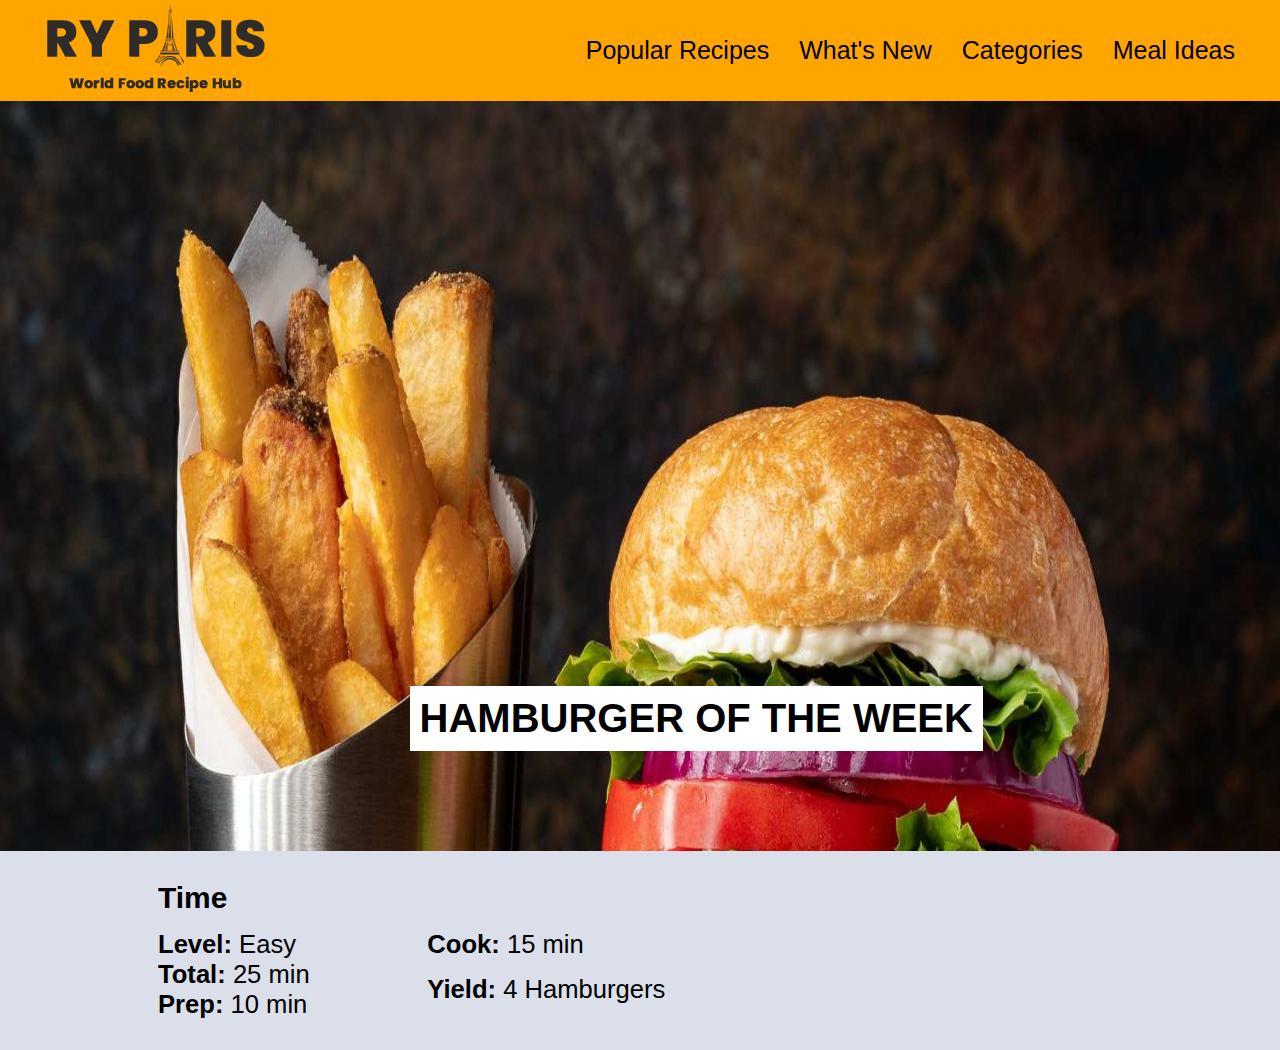
==== recipe.html @ a6e3aa7c "title of recipe page complete" ====
<!DOCTYPE html>
<html lang="en">
<head>
    <meta charset="UTF-8">
    <meta name="viewport" content="width=device-width, initial-scale=1.0">
    <title>Bengal Burger</title>
    <link rel="stylesheet" href="./css/style.css">
</head>
<body>
    <div id="header">
        <img id="ryparis-logo" src="./images/ryparis-logo.png">
        <div id="nav">
            <ul>
                <li><a href="#">Popular Recipes</a></li>
                <li><a href="#">What's New</a></li>
                <li><a href="#">Categories</a></li>
                <li><a href="#">Meal Ideas</a></li>
            </ul>
        </div>
    </div>

    <div id="titlePhoto">
        <img src="./images/bengal-burger.jpeg" alt="hamburger">
        <h1>HAMBURGER OF THE WEEK</h1>
    </div>

    <div id="quickInfoContainer">
        <div id="infoContainer">
            <h3>Time</h3>

            <ul>
                <li style="font-weight: bold;">Level:<span style="font-weight: 100;"> Easy</span></li>
                <li style="font-weight: bold;">Total:<span style="font-weight: 100;"> 25 min</span></li>                    
                <li style="font-weight: bold;">Prep:<span style="font-weight: 100;"> 10 min</span></li>                
                <li style="font-weight: bold;">Cook:<span style="font-weight: 100;"> 15 min</span></li>                
                <li style="font-weight: bold;">Yield:<span style="font-weight: 100;"> 4 Hamburgers</span></li>                
            </ul>
        </div>
        
    </div>


    
</body>
</html>
---- css/style.css ----
* {
    margin: 0;
    padding: 0;
    font-family: Verdana, Geneva, Tahoma, sans-serif;
}





/* ----- header -----*/

#ryparis-logo {
    display: inline-block;
    background-color: orange;
    margin-left: 30px;
}
#header {
    background-color: orange;
    display: flex;
    justify-content: space-between;
    align-content: center;
    flex-direction: row;
}

#nav {
    display: flex;
    align-items: center;
}

ul {
    display: flex;
    flex-direction: row;
    margin-right: 15px;
}

ul li {
    list-style: none;
    margin-right: 30px;
}

ul li a {
    text-decoration: none;
    color: black;
    font-size: 25px;
}

#whiteSpace {
    height: 3px;
    background-color: white;
}





/*----- Title Photo ----*/

#titlePhoto {
    height: 750px;
    overflow: hidden;
    position: relative;
}

#titlePhoto img {
    width: 100%;
    height: 167%;
    position: relative;
    z-index: -1;
}

#titlePhoto h1 {
    font-weight: 600;
    font-size: 2.5rem;
    background-color: white;
    padding: 10px;
    position: absolute;
    bottom: 100px;
    left: 32%;
}






/*---- Categories ----*/
#categoryContainer {
    width: 80%;
    position: absolute;
    left: 10%;
}
#categoryTitle h2 {
    margin-bottom: 20px;
}
#categoryTitle {
    text-align: left;
    font-size: 1.5rem;
    margin: 50px 0 50px 0;
}

#categoryPhotoContainer {
    display: flex;
    flex-direction: row;
    justify-content: space-between;
}

.categoryPhotos {
    overflow: hidden;
    width: 375px;
    height: 300px;
    position: relative;
}

#breakfast-ideas img{
    width: 500px;
    height: 300px;
    position: relative;
    right: 50px;
}

#vegetarian-ideas img {
    height: 310px;
    width: 310px;
    margin-left: 30px;
}

#dinnerPlate img {
    height: 310px;
    width: 413px;
}

.categoryLabels p {
    display: flex;
    justify-content: center;
    font-weight: bold;
    font-size: 1.1rem;
    margin-top: 20px;
}






/*------ Recipes ------ */

#recipesContainer {
    background-color: rgb(218,223,234);
    display: flex;
    flex-direction: column;
    align-items: center;
    padding: 90px 0 90px 0;
    position: relative;
    top: 70vh;

}

#recipePhotosContainer {
    display: flex;
    flex-direction: row;
    justify-content: space-evenly;
    height: 60%;
    width: 90%;
}

#recipesTitle {
    font-size: 1.5rem;
    width: 85%;
    margin-bottom: 35px;
}

#recipesTitle h2 {
    font-weight: bold;
    margin-bottom: 20px;
}

.recipePhotos {
    overflow: hidden;
    width: 350px;
    height: 340px;
    display: flex;
    flex-direction: column;
    align-items: center;
    background-color: white;
}

.recipePhotos p {
    font-weight: bold;
    margin-top: 10px;
    font-size: 1.2rem;
}

#fajitaPhoto img {
    width: 389px;
    height: 290px;
    margin-left: 30px;
}

#muffinPhoto img {
    width: 385px;
}

#eggplantPhoto img {
    width: 350px;
    height: 325px;
    margin-top: -35px;
}

#teriyakiPhoto img {
    width: 400px;
    height: 295px;
    margin-top: -5px;
}





/*----- Where to Eat----- */

#whereContainer {
    position: relative;
    top: 70vh;
    display: flex;
    flex-direction: column;
    align-items: center;
}

#whereTitle {
    width: 85%;
    margin: 65px 0 10px 0;
    font-size: 1.5rem;
}

#whereTitle h2, p {
    margin-bottom: 30px;
}

#wherePhotosContainer {
    display: flex;
    justify-content: space-between;
    width: 85%;
}

.wherePhotos {
    width: 350px;
    height: 340px;
    display: flex;
    flex-direction: column;
    align-items: center;
}

#burgerPhoto img {
    height: 300px;
    width: 385px;
}

#pizzaPhoto img {
    height: 300px;
    width: 450px;
}

#lobsterPhoto img {
    height: 300px;
    width: 450px;
}

.photoBorder {
    height: 340px;
    width: 350px;
    border: solid 7px rgb(218,223,234);
    overflow: hidden;
}

.wherePhotos p {
    font-weight: bold;
    margin-top: 15px;
}



/*----- Footer ---- */
footer {
    display: flex;
    justify-content: space-between;
    background-color: orange;
    padding: 40px 0 40px;
    position: relative;
    top: 75vh;
}


h5 {
    display: inline-block;
    margin-left: 100px;
    font-size: 1.2rem;
}

footer ul {
    display: flex;
    flex-direction: row;
    margin-right: 15px;
}

footer ul li {
    list-style: none;
    margin-right: 20px;
}

footer ul li a {
    text-decoration: none;
    color: black;
    font-size: 15px;
}




/*----- Recipe Page -----*/


/*----- Gray info Bar-----*/

#quickInfoContainer {
    background-color: rgb(218,223,234);
    font-size: 1.6rem;
}

#infoContainer {
    width: 50%;
    position: relative;
    left: 10%;
    padding: 30px;
}

#infoContainer ul {
    flex-direction: column;
    flex-wrap: wrap;
    display: flex;
    height: 10vh;
    margin-top: 15px;
  }
  #infoContainer ul li {
    flex: 1 0 25%;
  }
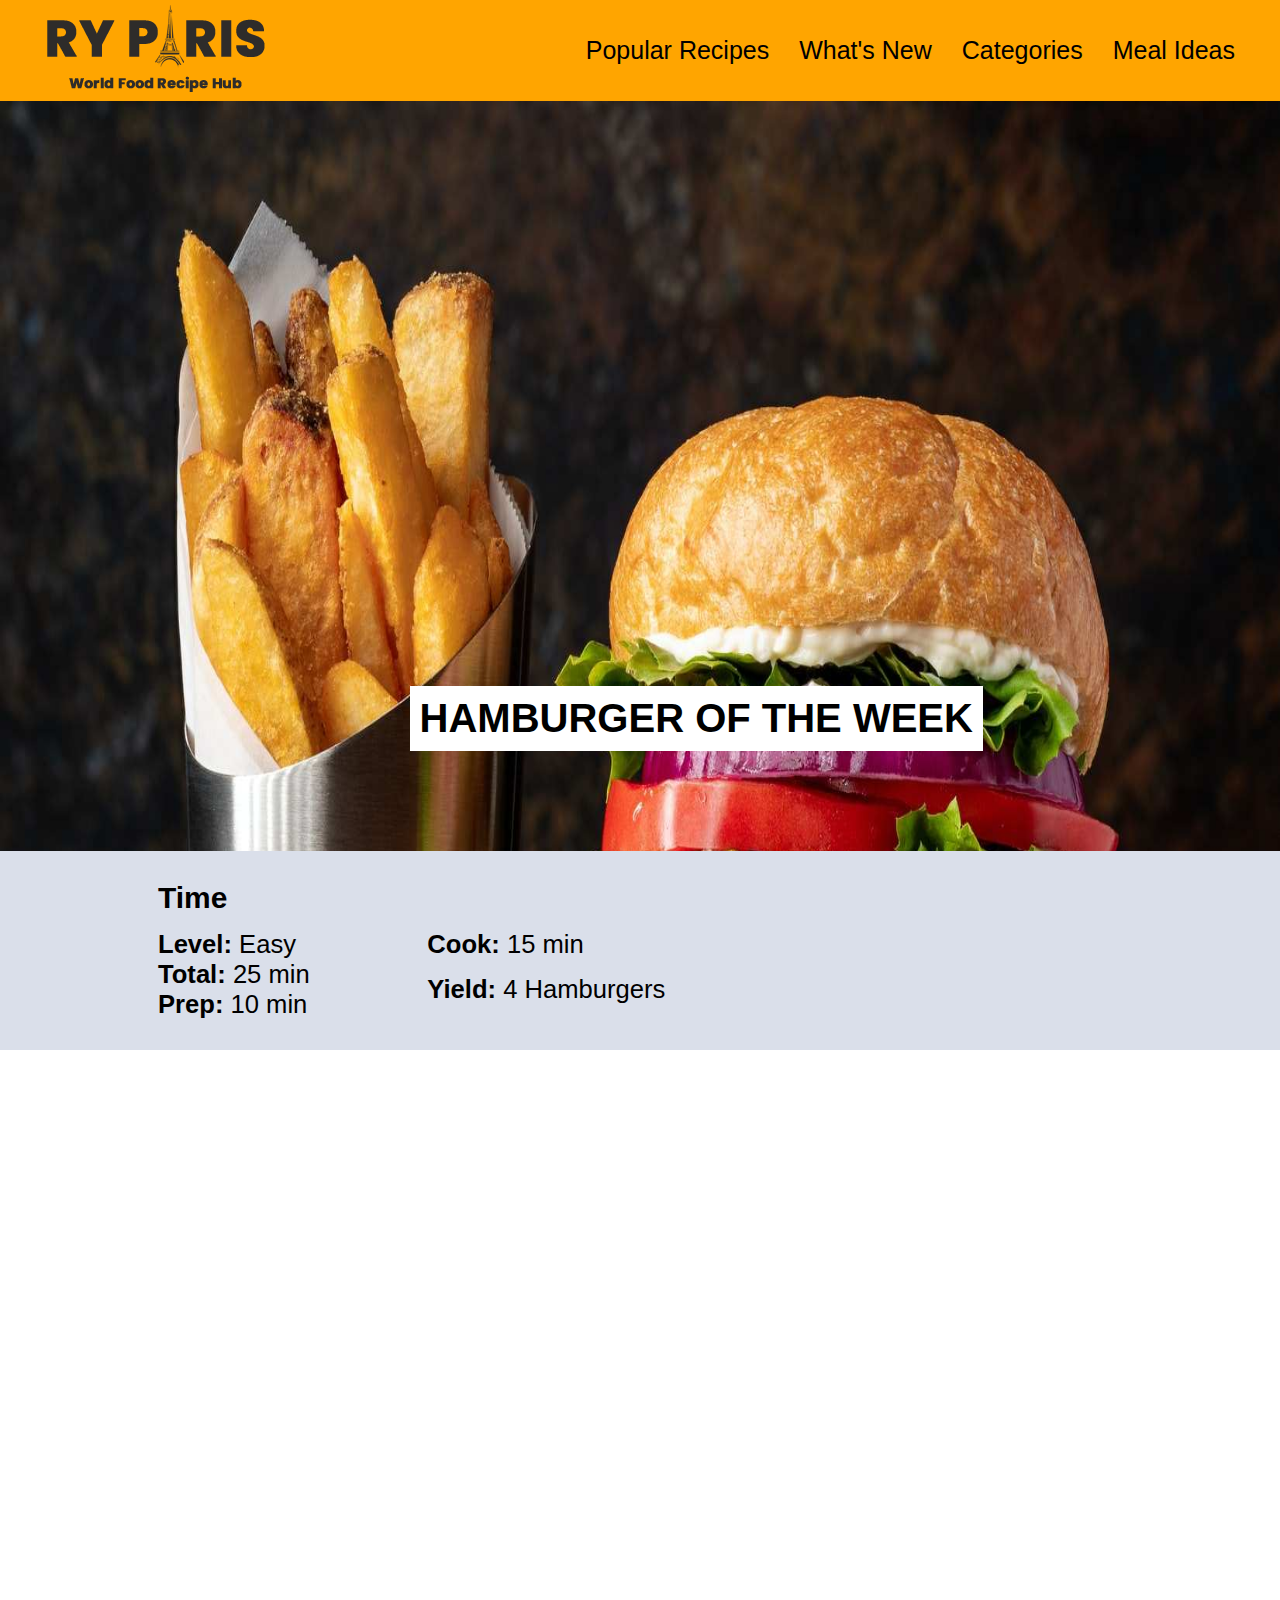
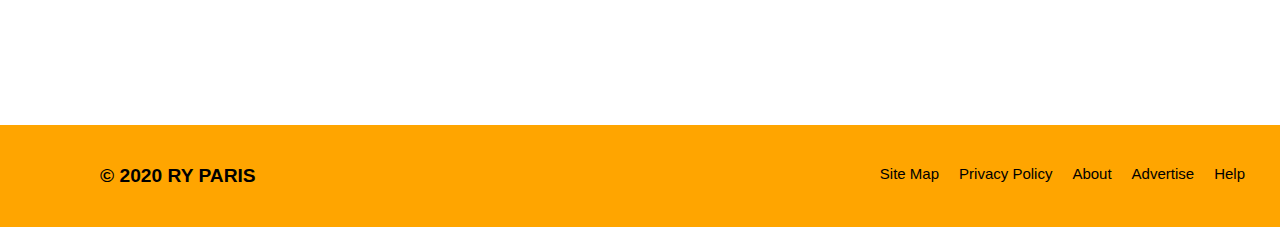
==== commit c2ac1eff: "added footer to recipe page" ====
--- a/recipe.html
+++ b/recipe.html
@@ -36,10 +36,25 @@
                 <li style="font-weight: bold;">Yield:<span style="font-weight: 100;"> 4 Hamburgers</span></li>                
             </ul>
         </div>
+
+
         
     </div>
 
 
+
+
+    <footer>
+        <h5>&copy; 2020 RY PARIS</h5>
+        <ul>
+            <li><a href="#">Site Map</a></li>               
+            <li><a href="#">Privacy Policy</a></li>           
+            <li><a href="#">About</a></li>           
+            <li><a href="#">Advertise</a></li>           
+            <li><a href="#">Help</a></li>               
+        </ul>
+    </footer>
+
     
 </body>
 </html>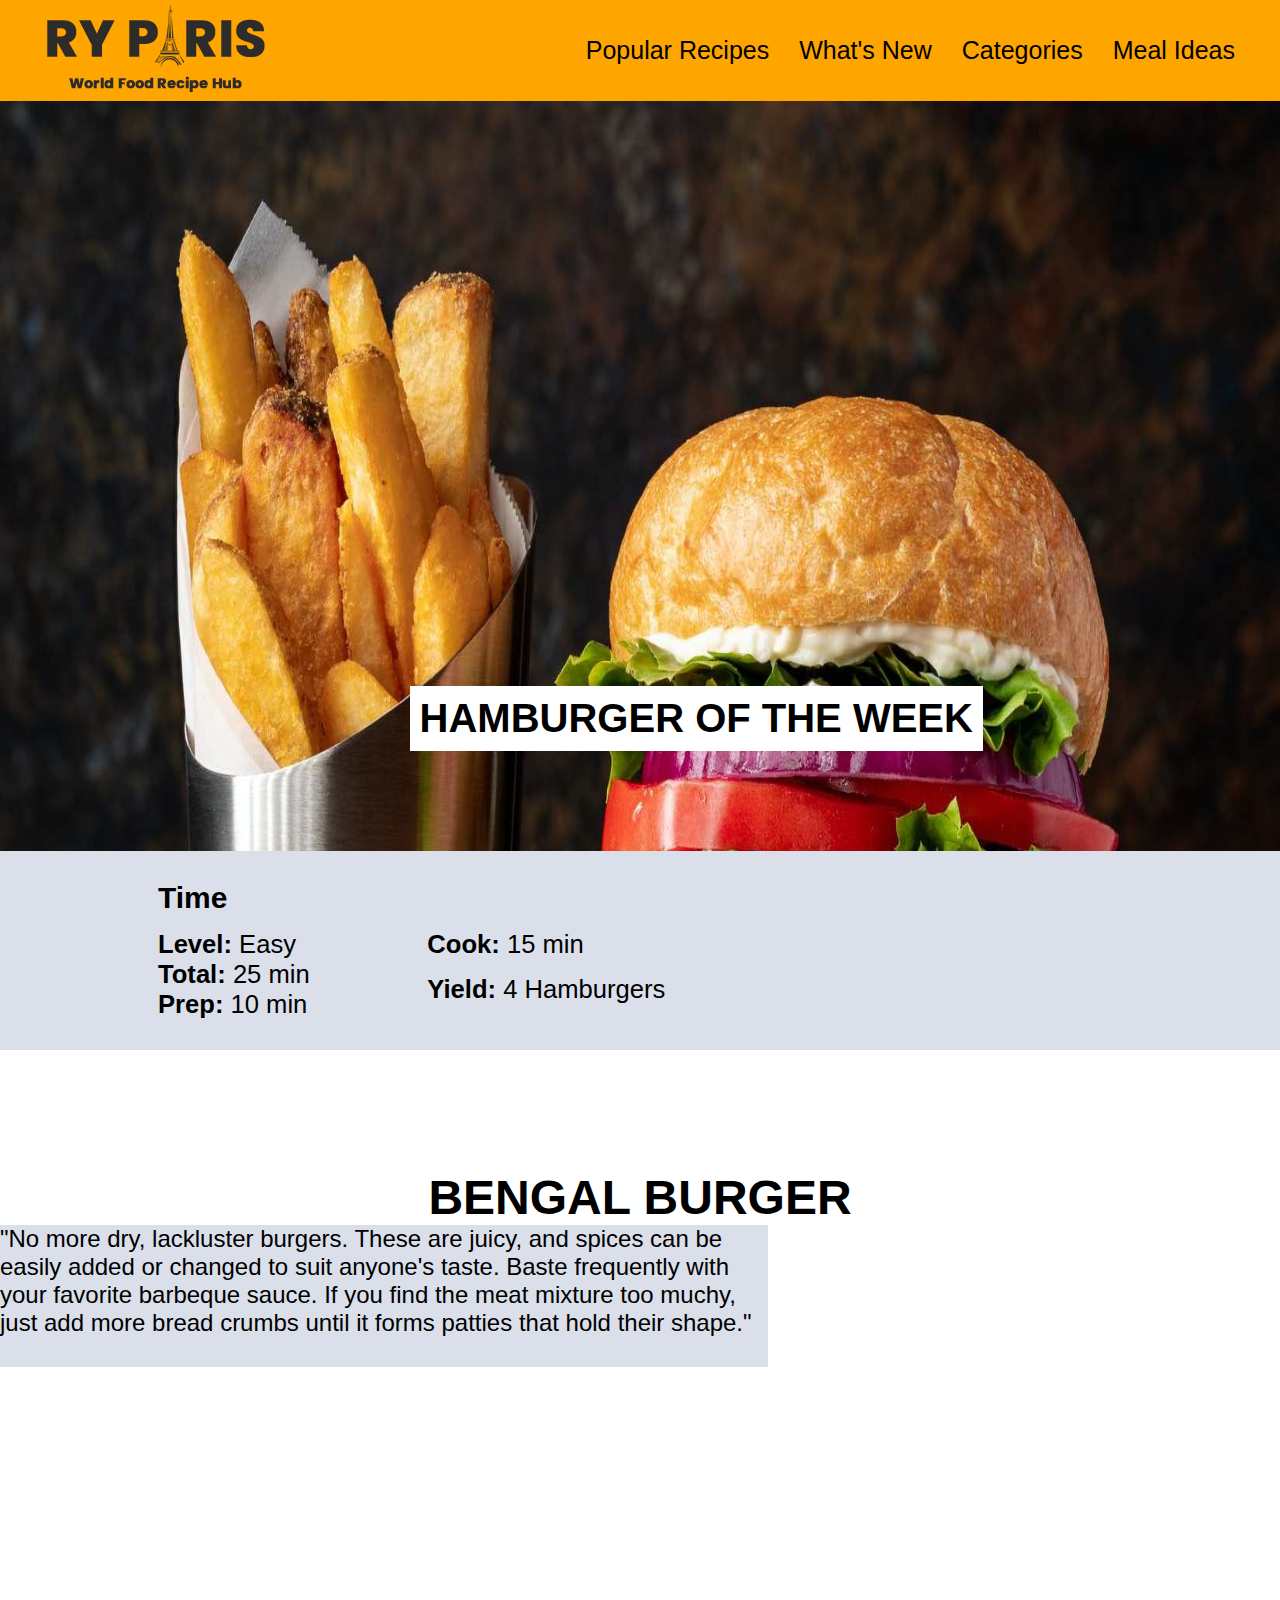
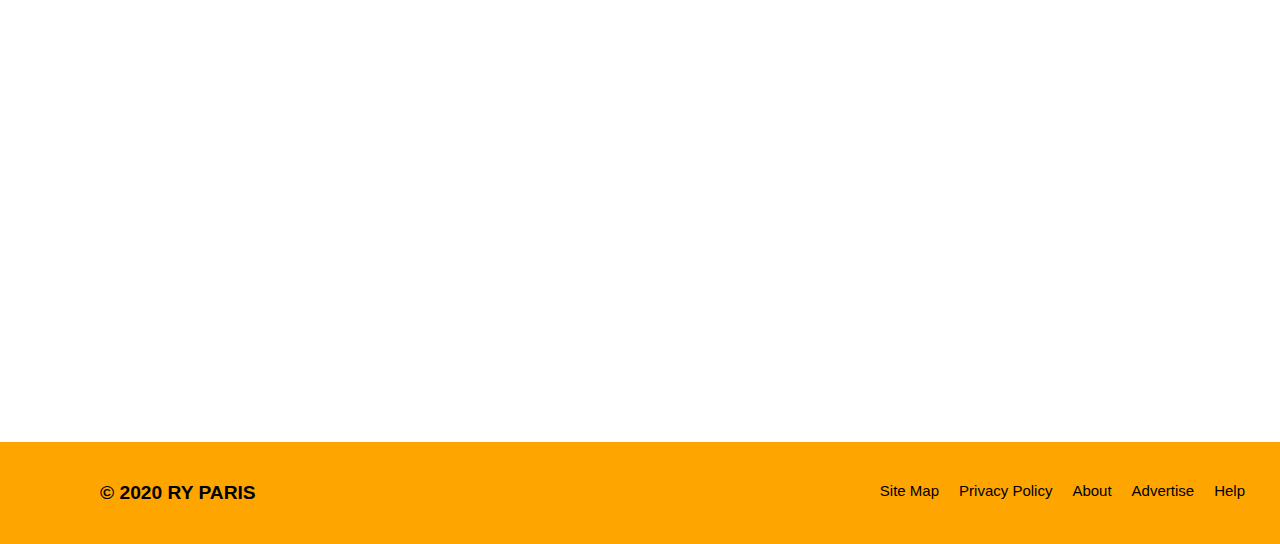
==== commit 93124440: "added review section to recipe page" ====
--- a/recipe.html
+++ b/recipe.html
@@ -9,14 +9,14 @@
 <body>
     <div id="header">
         <img id="ryparis-logo" src="./images/ryparis-logo.png">
-        <div id="nav">
+        <nav>
             <ul>
                 <li><a href="#">Popular Recipes</a></li>
                 <li><a href="#">What's New</a></li>
                 <li><a href="#">Categories</a></li>
                 <li><a href="#">Meal Ideas</a></li>
             </ul>
-        </div>
+        </nav>
     </div>
 
     <div id="titlePhoto">
@@ -36,12 +36,21 @@
                 <li style="font-weight: bold;">Yield:<span style="font-weight: 100;"> 4 Hamburgers</span></li>                
             </ul>
         </div>
-
-
-        
     </div>
 
+    <div id="foodTitle">
+        <h1>BENGAL BURGER</h1>
+    </div>
 
+    <div id="reviewDescription">
+        <p>
+            "No more dry, lackluster burgers. These are juicy, and spices 
+            can be easily added or changed to suit anyone's taste. Baste 
+            frequently with your favorite barbeque sauce. If you find the meat 
+            mixture too muchy, just add more bread crumbs until it forms 
+            patties that hold their shape."
+        </p>
+    </div>
 
 
     <footer>
--- a/css/style.css
+++ b/css/style.css
@@ -23,7 +23,7 @@
     flex-direction: row;
 }
 
-#nav {
+nav {
     display: flex;
     align-items: center;
 }
@@ -341,6 +341,22 @@
     height: 10vh;
     margin-top: 15px;
   }
-  #infoContainer ul li {
+
+#infoContainer ul li {
     flex: 1 0 25%;
-  }+}
+
+#foodTitle {
+    font-size: 1.5rem;
+    display: flex;
+    justify-content: center;
+    margin-top: 120px;
+}
+
+#reviewDescription {
+    background-color: rgb(218,223,234);
+    width: 60%;
+    font-size: 1.5rem;
+    display: flex;
+    justify-content: center;
+}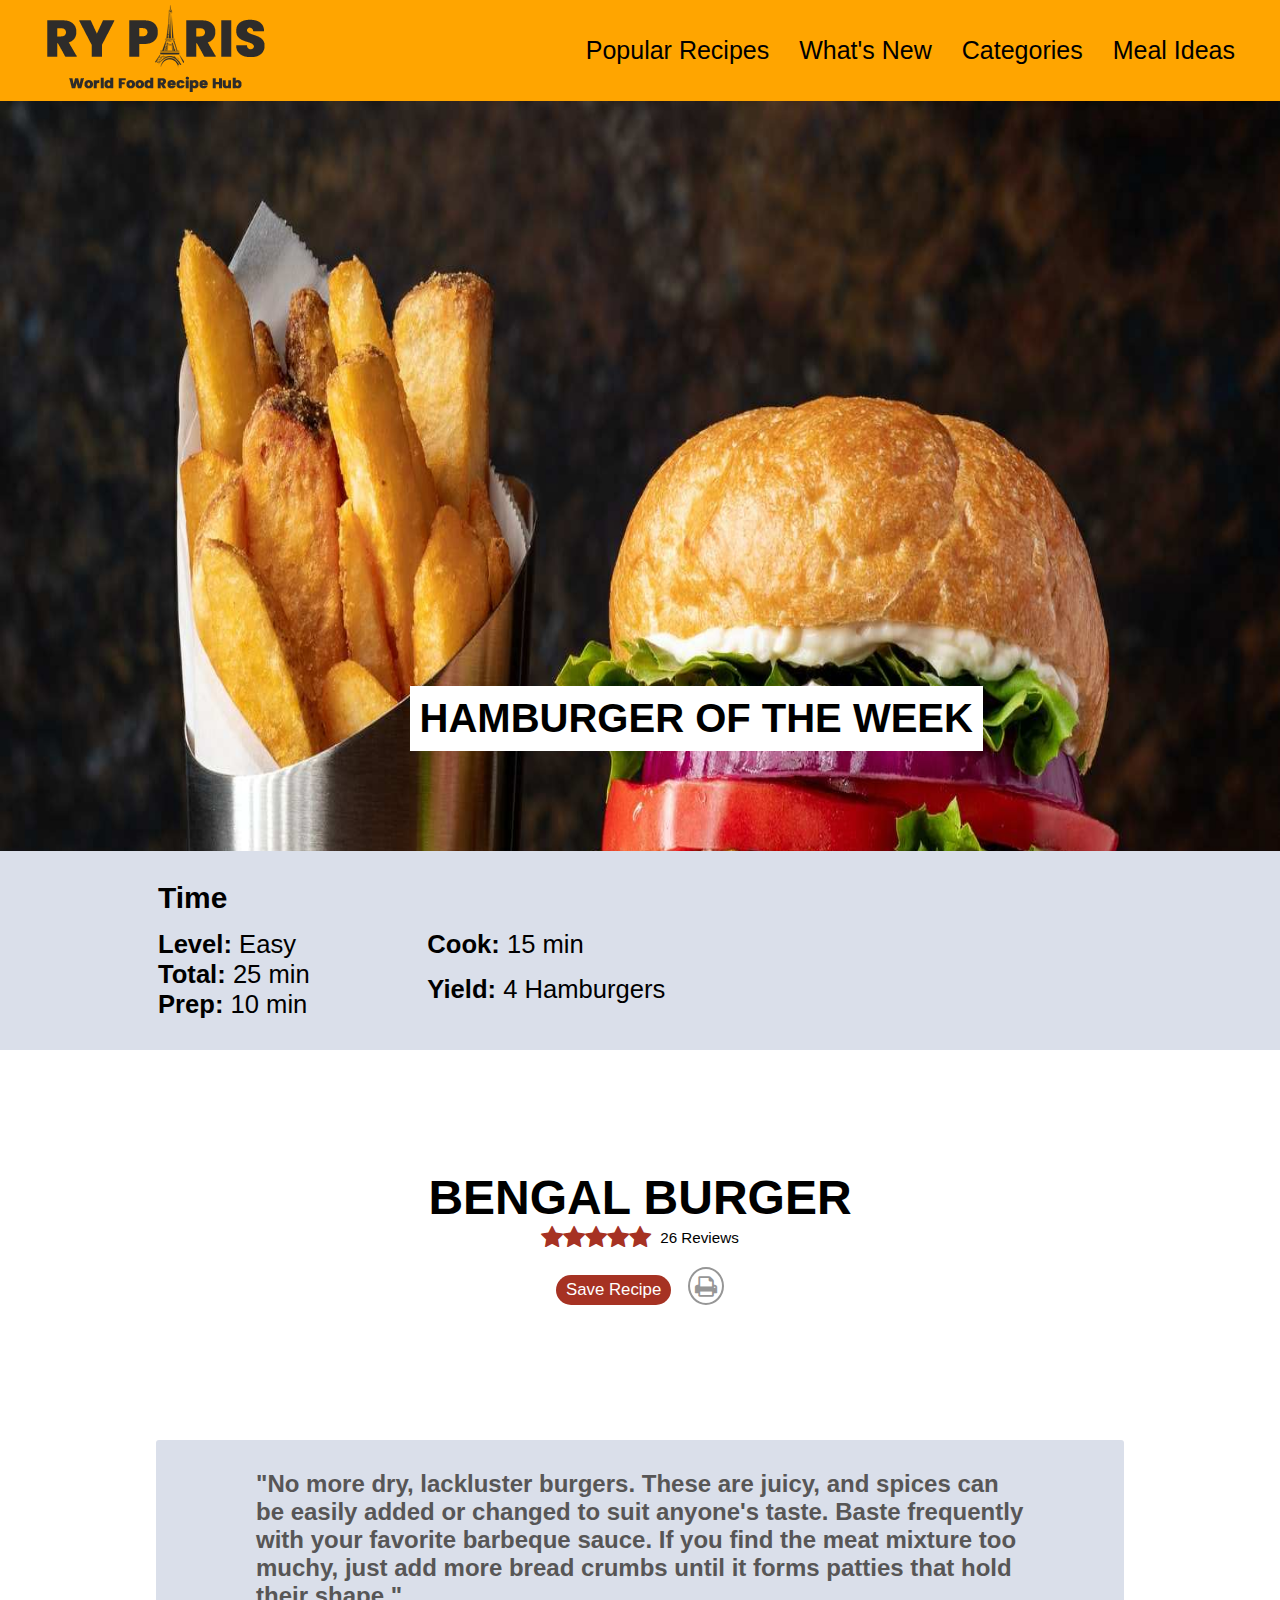
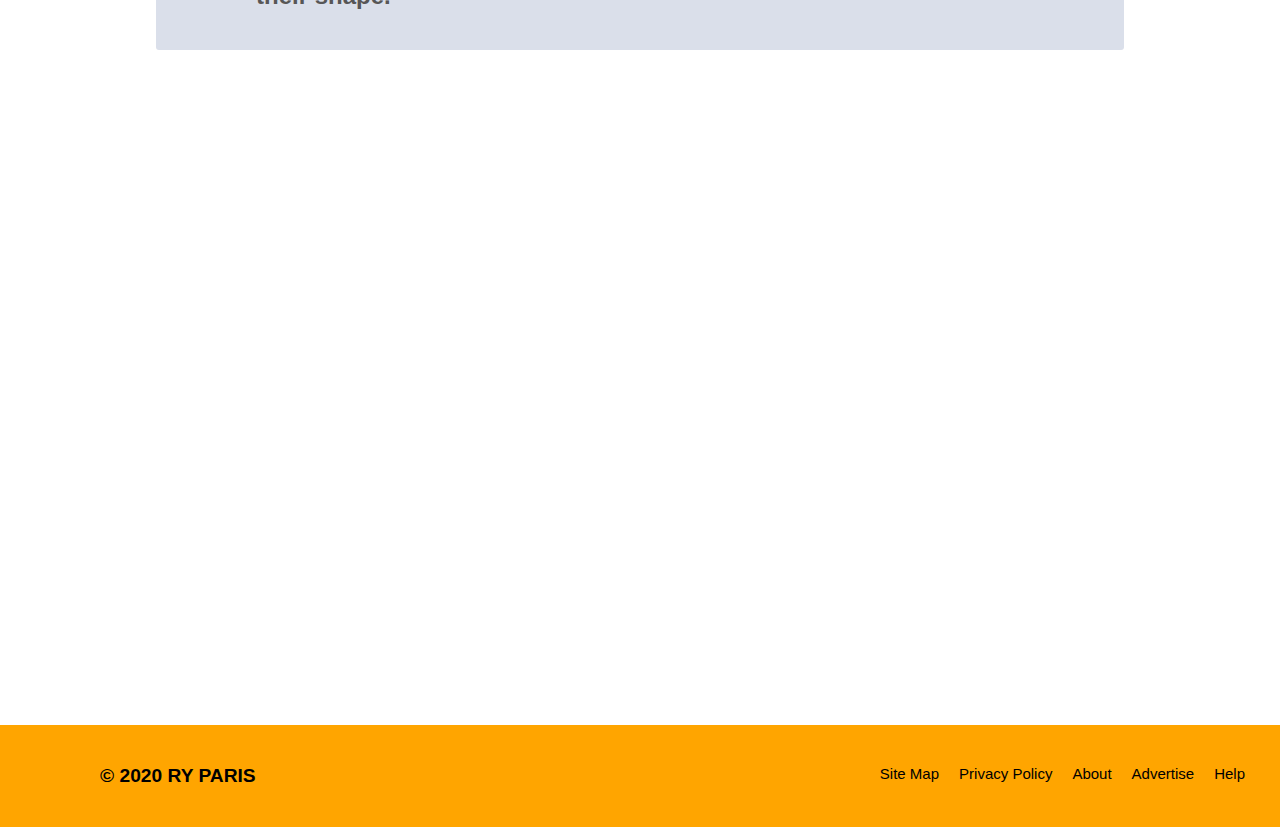
==== commit 55828842: "review section complete" ====
--- a/recipe.html
+++ b/recipe.html
@@ -5,6 +5,7 @@
     <meta name="viewport" content="width=device-width, initial-scale=1.0">
     <title>Bengal Burger</title>
     <link rel="stylesheet" href="./css/style.css">
+    <link rel="stylesheet" href="https://cdnjs.cloudflare.com/ajax/libs/font-awesome/4.7.0/css/font-awesome.min.css">
 </head>
 <body>
     <div id="header">
@@ -37,19 +38,32 @@
             </ul>
         </div>
     </div>
+    <div id="reviewContainer">
+        <div id="foodTitle">
+            <h1>BENGAL BURGER</h1>
+            <div id="reviewStars">   
+                <span class="fa fa-star checked"></span>
+                <span class="fa fa-star checked"></span>
+                <span class="fa fa-star checked"></span>
+                <span class="fa fa-star checked"></span>
+                <span class="fa fa-star checked"></span>
+                <span id="reviewsCount"> 26 Reviews</span>
+            </div>
+            <div id="reviewButtons">
+                <button type="submit">Save Recipe</button>
+                <span class="fa fa-print" style="font-size:24px"></span>
+            </div> 
+        </div>
 
-    <div id="foodTitle">
-        <h1>BENGAL BURGER</h1>
-    </div>
-
-    <div id="reviewDescription">
-        <p>
-            "No more dry, lackluster burgers. These are juicy, and spices 
-            can be easily added or changed to suit anyone's taste. Baste 
-            frequently with your favorite barbeque sauce. If you find the meat 
-            mixture too muchy, just add more bread crumbs until it forms 
-            patties that hold their shape."
-        </p>
+        <div id="reviewDescription">
+            <p>
+                "No more dry, lackluster burgers. These are juicy, and spices 
+                can be easily added or changed to suit anyone's taste. Baste 
+                frequently with your favorite barbeque sauce. If you find the meat 
+                mixture too muchy, just add more bread crumbs until it forms 
+                patties that hold their shape."
+            </p>
+        </div>
     </div>
 
 
--- a/css/style.css
+++ b/css/style.css
@@ -346,11 +346,54 @@
     flex: 1 0 25%;
 }
 
+#reviewContainer {
+    display: flex;
+    flex-direction: column;
+    align-items: center;
+}
 #foodTitle {
     font-size: 1.5rem;
     display: flex;
-    justify-content: center;
+    flex-direction: column;
+    align-items: center;
     margin-top: 120px;
+    margin-bottom: 15vh;
+}
+
+#reviewStars {
+    display: flex;
+    align-items: center;
+    margin-bottom: 2vh;
+}
+.checked {
+    color: rgb(166,50,35);
+}
+
+#reviewsCount {
+    font-size: .95rem;
+    margin-left: 1vh;
+}
+button {
+    background-color: rgb(166,50,35);
+    color: white;
+    font-size: 1.05rem;
+    padding: 5px 10px;
+    border-radius: 40px;
+    border: none;
+    display: inline-block
+}
+
+button:hover {
+    cursor: pointer;
+}
+
+.fa-print {
+    font-size: 20px;
+    border: solid rgb(150,150,150) 2px;
+    padding: 5px;
+    border-radius: 50%;
+    color: rgb(150,150,150);
+    margin-left: 10px;
 }
 
 #reviewDescription {
@@ -359,4 +402,8 @@
     font-size: 1.5rem;
     display: flex;
     justify-content: center;
+    border-radius: 3px;
+    padding: 30px 100px 10px 100px;
+    font-weight: bold;
+    color: rgb(87,86,86);
 }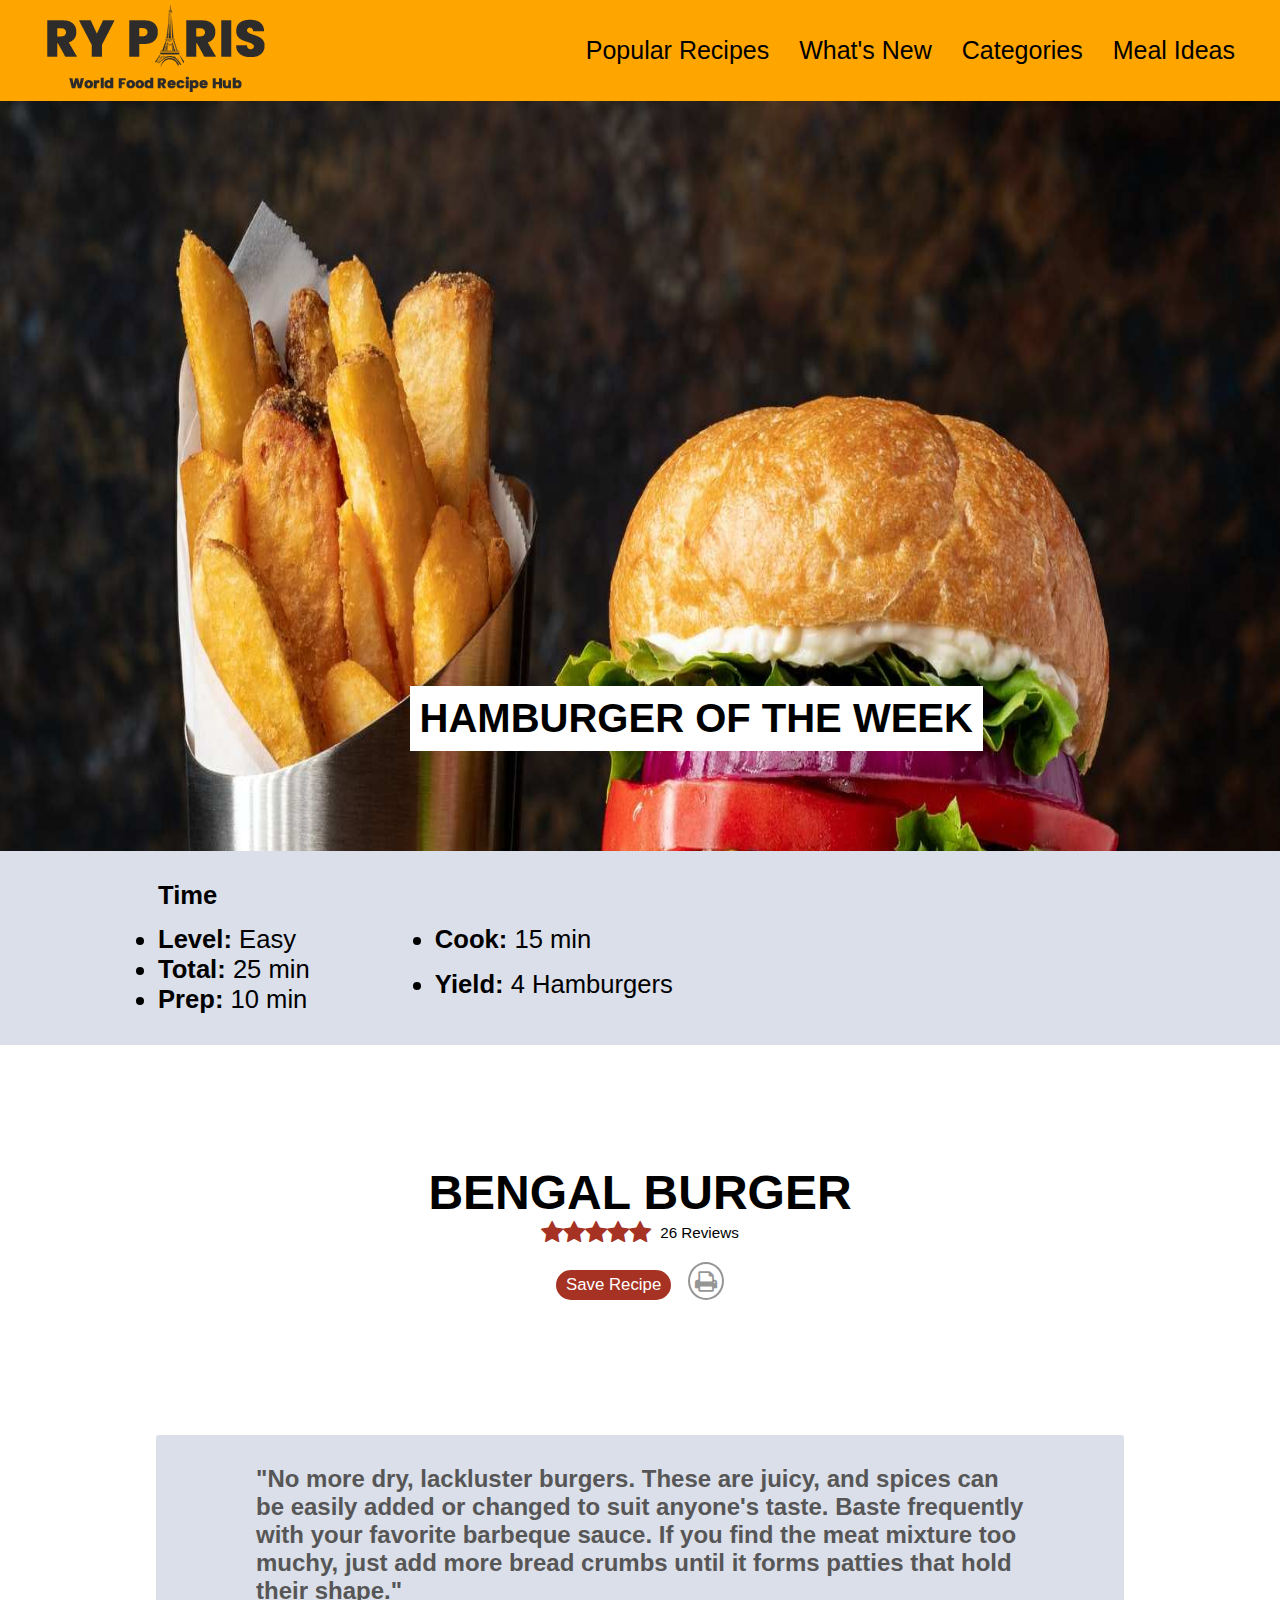
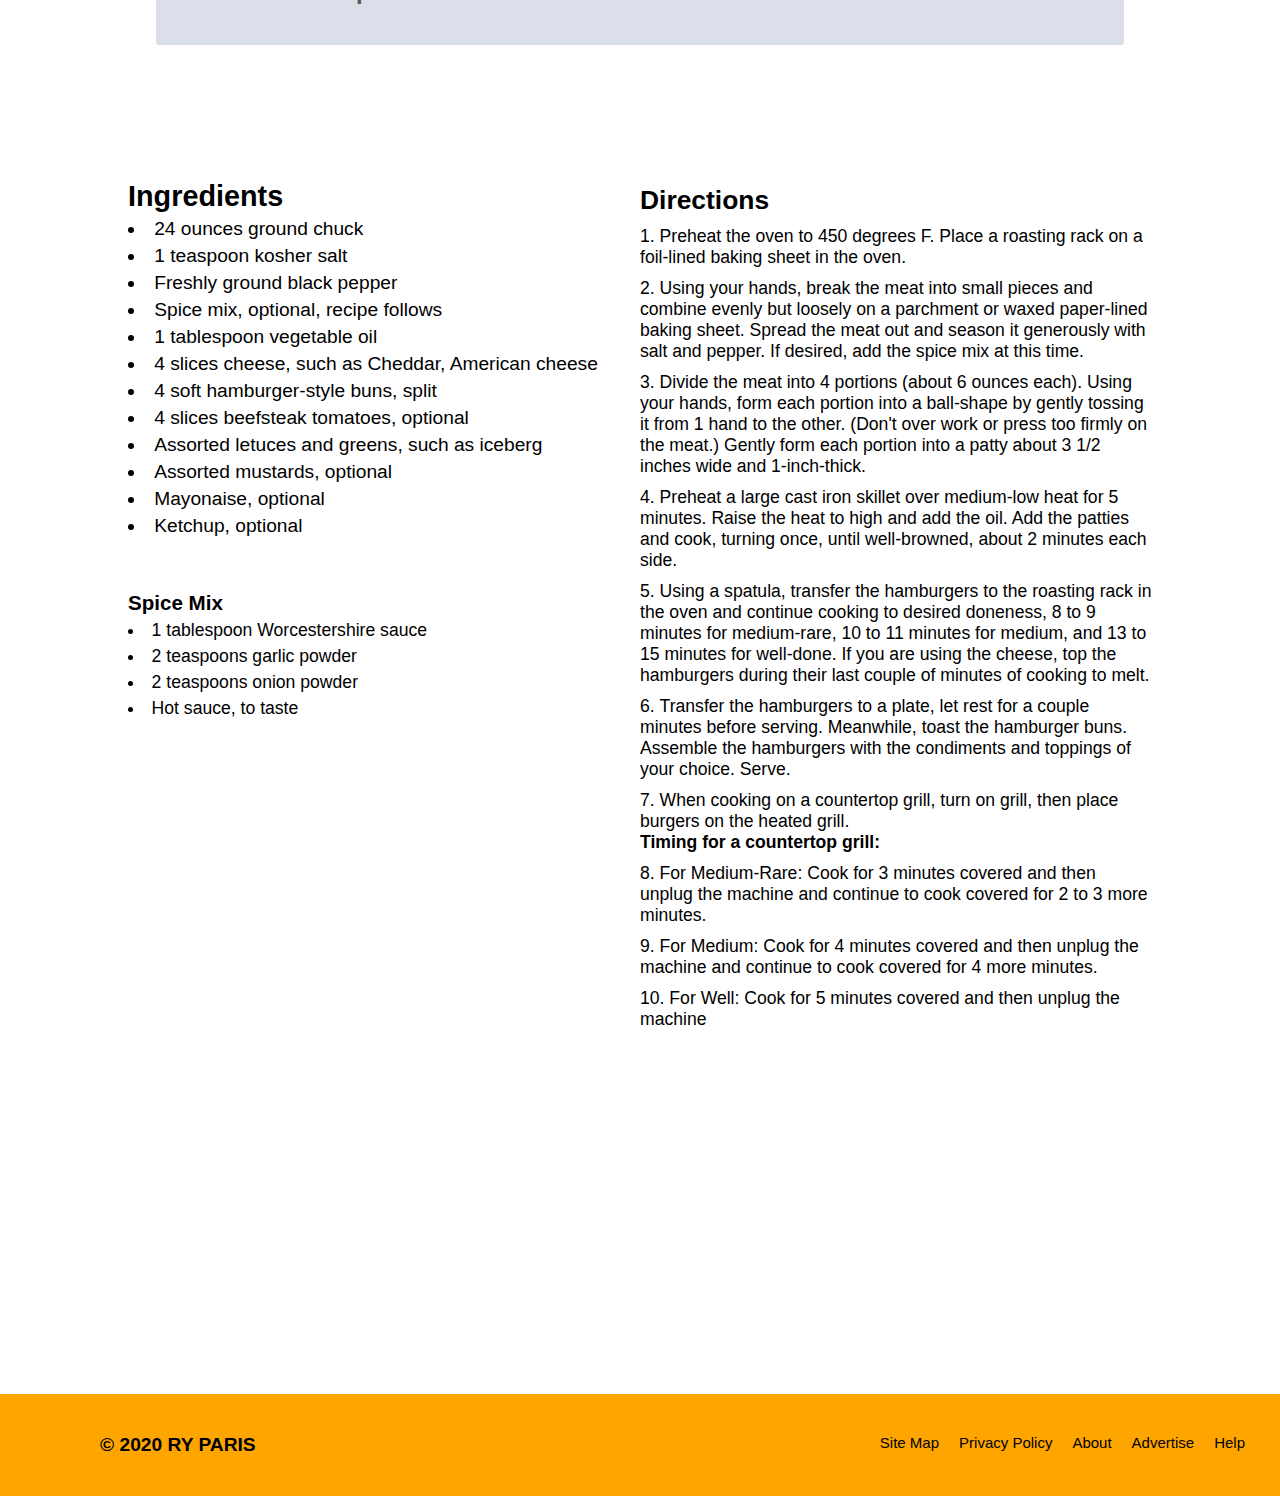
==== commit e33b3a72: "instructions section complete" ====
--- a/recipe.html
+++ b/recipe.html
@@ -27,7 +27,7 @@
 
     <div id="quickInfoContainer">
         <div id="infoContainer">
-            <h3>Time</h3>
+            <h4>Time</h4>
 
             <ul>
                 <li style="font-weight: bold;">Level:<span style="font-weight: 100;"> Easy</span></li>
@@ -38,6 +38,8 @@
             </ul>
         </div>
     </div>
+
+
     <div id="reviewContainer">
         <div id="foodTitle">
             <h1>BENGAL BURGER</h1>
@@ -51,7 +53,7 @@
             </div>
             <div id="reviewButtons">
                 <button type="submit">Save Recipe</button>
-                <span class="fa fa-print" style="font-size:24px"></span>
+                <span class="fa fa-print"></span>
             </div> 
         </div>
 
@@ -66,6 +68,71 @@
         </div>
     </div>
 
+    <div id="fullRecipeContainer">
+        <div id="ingredientsContainer">
+            <h2>Ingredients</h2>
+            <ul>
+                <li>24 ounces ground chuck</li>
+                <li>1 teaspoon kosher salt</li>
+                <li>Freshly ground black pepper</li>
+                <li>Spice mix, optional, recipe follows</li>
+                <li>1 tablespoon vegetable oil</li>
+                <li>4 slices cheese, such as Cheddar, American cheese</li>
+                <li>4 soft hamburger-style buns, split</li>
+                <li>4 slices beefsteak tomatoes, optional</li>
+                <li>Assorted letuces and greens, such as iceberg</li>
+                <li> Assorted mustards, optional</li>
+                <li>Mayonaise, optional</li>
+                <li>Ketchup, optional</li>
+            </ul>
+        
+            <div id="spicesContainer">
+                <h3>Spice Mix</h3>
+                <ul>
+                    <li>1 tablespoon Worcestershire sauce</li>
+                    <li>2 teaspoons garlic powder</li>
+                    <li>2 teaspoons onion powder</li>
+                    <li>Hot sauce, to taste</li>
+                </ul>
+            </div>
+        </div>
+        <div id="directionsContainer">
+            <h2>Directions</h2>
+            <ol>
+                <li>Preheat the oven to 450 degrees F. Place a roasting rack on a
+                    foil-lined baking sheet in the oven.</li>
+                <li>Using your hands, break the meat into small pieces and combine
+                    evenly but loosely on a parchment or waxed paper-lined baking
+                    sheet. Spread the meat out and season it generously with salt and
+                    pepper. If desired, add the spice mix at this time.</li>
+                <li>Divide the meat into 4 portions (about 6 ounces each). Using your
+                    hands, form each portion into a ball-shape by gently tossing it from
+                    1 hand to the other. (Don't over work or press too firmly on the
+                    meat.) Gently form each portion into a patty about 3 1/2 inches
+                    wide and 1-inch-thick.</li>
+                <li>Preheat a large cast iron skillet over medium-low heat for 5 minutes.
+                    Raise the heat to high and add the oil. Add the patties and cook,
+                    turning once, until well-browned, about 2 minutes each side.</li>
+                <li>Using a spatula, transfer the hamburgers to the roasting rack in the
+                    oven and continue cooking to desired doneness, 8 to 9 minutes for
+                    medium-rare, 10 to 11 minutes for medium, and 13 to 15 minutes
+                    for well-done. If you are using the cheese, top the hamburgers
+                    during their last couple of minutes of cooking to melt.</li>
+                <li>Transfer the hamburgers to a plate, let rest for a couple minutes
+                    before serving. Meanwhile, toast the hamburger buns. Assemble
+                    the hamburgers with the condiments and toppings of your choice.
+                    Serve.</li>
+                <li>When cooking on a countertop grill, turn on grill, then place burgers
+                    on the heated grill.</li>
+                    <span id="listSplit">Timing for a countertop grill:</span>
+                <li>For Medium-Rare: Cook for 3 minutes covered and then unplug the
+                    machine and continue to cook covered for 2 to 3 more minutes.</li>
+                <li>For Medium: Cook for 4 minutes covered and then unplug the
+                    machine and continue to cook covered for 4 more minutes.</li>
+                <li>For Well: Cook for 5 minutes covered and then unplug the machine</li>
+            </ol>
+        </div>
+    </div>
 
     <footer>
         <h5>&copy; 2020 RY PARIS</h5>
--- a/css/style.css
+++ b/css/style.css
@@ -28,18 +28,18 @@
     align-items: center;
 }
 
-ul {
+nav > ul {
     display: flex;
     flex-direction: row;
     margin-right: 15px;
 }
 
-ul li {
+nav>ul>li {
     list-style: none;
     margin-right: 30px;
 }
 
-ul li a {
+nav>ul>li>a {
     text-decoration: none;
     color: black;
     font-size: 25px;
@@ -297,18 +297,18 @@
     font-size: 1.2rem;
 }
 
-footer ul {
+footer>ul {
     display: flex;
     flex-direction: row;
     margin-right: 15px;
 }
 
-footer ul li {
+footer>ul>li {
     list-style: none;
     margin-right: 20px;
 }
 
-footer ul li a {
+footer>ul>li>a {
     text-decoration: none;
     color: black;
     font-size: 15px;
@@ -334,7 +334,7 @@
     padding: 30px;
 }
 
-#infoContainer ul {
+#infoContainer>ul {
     flex-direction: column;
     flex-wrap: wrap;
     display: flex;
@@ -342,7 +342,7 @@
     margin-top: 15px;
   }
 
-#infoContainer ul li {
+#infoContainer>ul>li {
     flex: 1 0 25%;
 }
 
@@ -351,6 +351,13 @@
     flex-direction: column;
     align-items: center;
 }
+
+
+
+
+
+/*----- Review Section ---- */
+
 #foodTitle {
     font-size: 1.5rem;
     display: flex;
@@ -406,4 +413,53 @@
     padding: 30px 100px 10px 100px;
     font-weight: bold;
     color: rgb(87,86,86);
+}
+
+/* ------ Full recipe ----- */
+#fullRecipeContainer {
+    display: flex;
+    flex-direction: row;
+    position: relative;
+    margin-top: 15vh;
+}
+
+#ingredientsContainer {
+    font-size: 1.2rem;
+    width: 40%;
+    display: flex;
+    flex-direction: column;
+    position: relative;
+    left: 10%;
+    
+}
+
+#ingredientsContainer > ul > li{
+    list-style: disc inside;
+    margin-top: 5px;
+}
+
+#spicesContainer {
+    font-size: 1.1rem;
+    margin-top: 6vh;
+}
+#spicesContainer > ul > li{
+    list-style: disc inside;
+    margin-top: 5px;
+}
+
+#directionsContainer {
+    list-style: georgian inside;
+    margin-top: 5px;
+    width: 40%;
+    position: absolute;
+    right: 10%;
+    font-size: 1.1rem;
+}
+
+#directionsContainer > ol > li {
+    margin-top: 10px;
+}
+
+#listSplit {
+    font-weight: bolder;
 }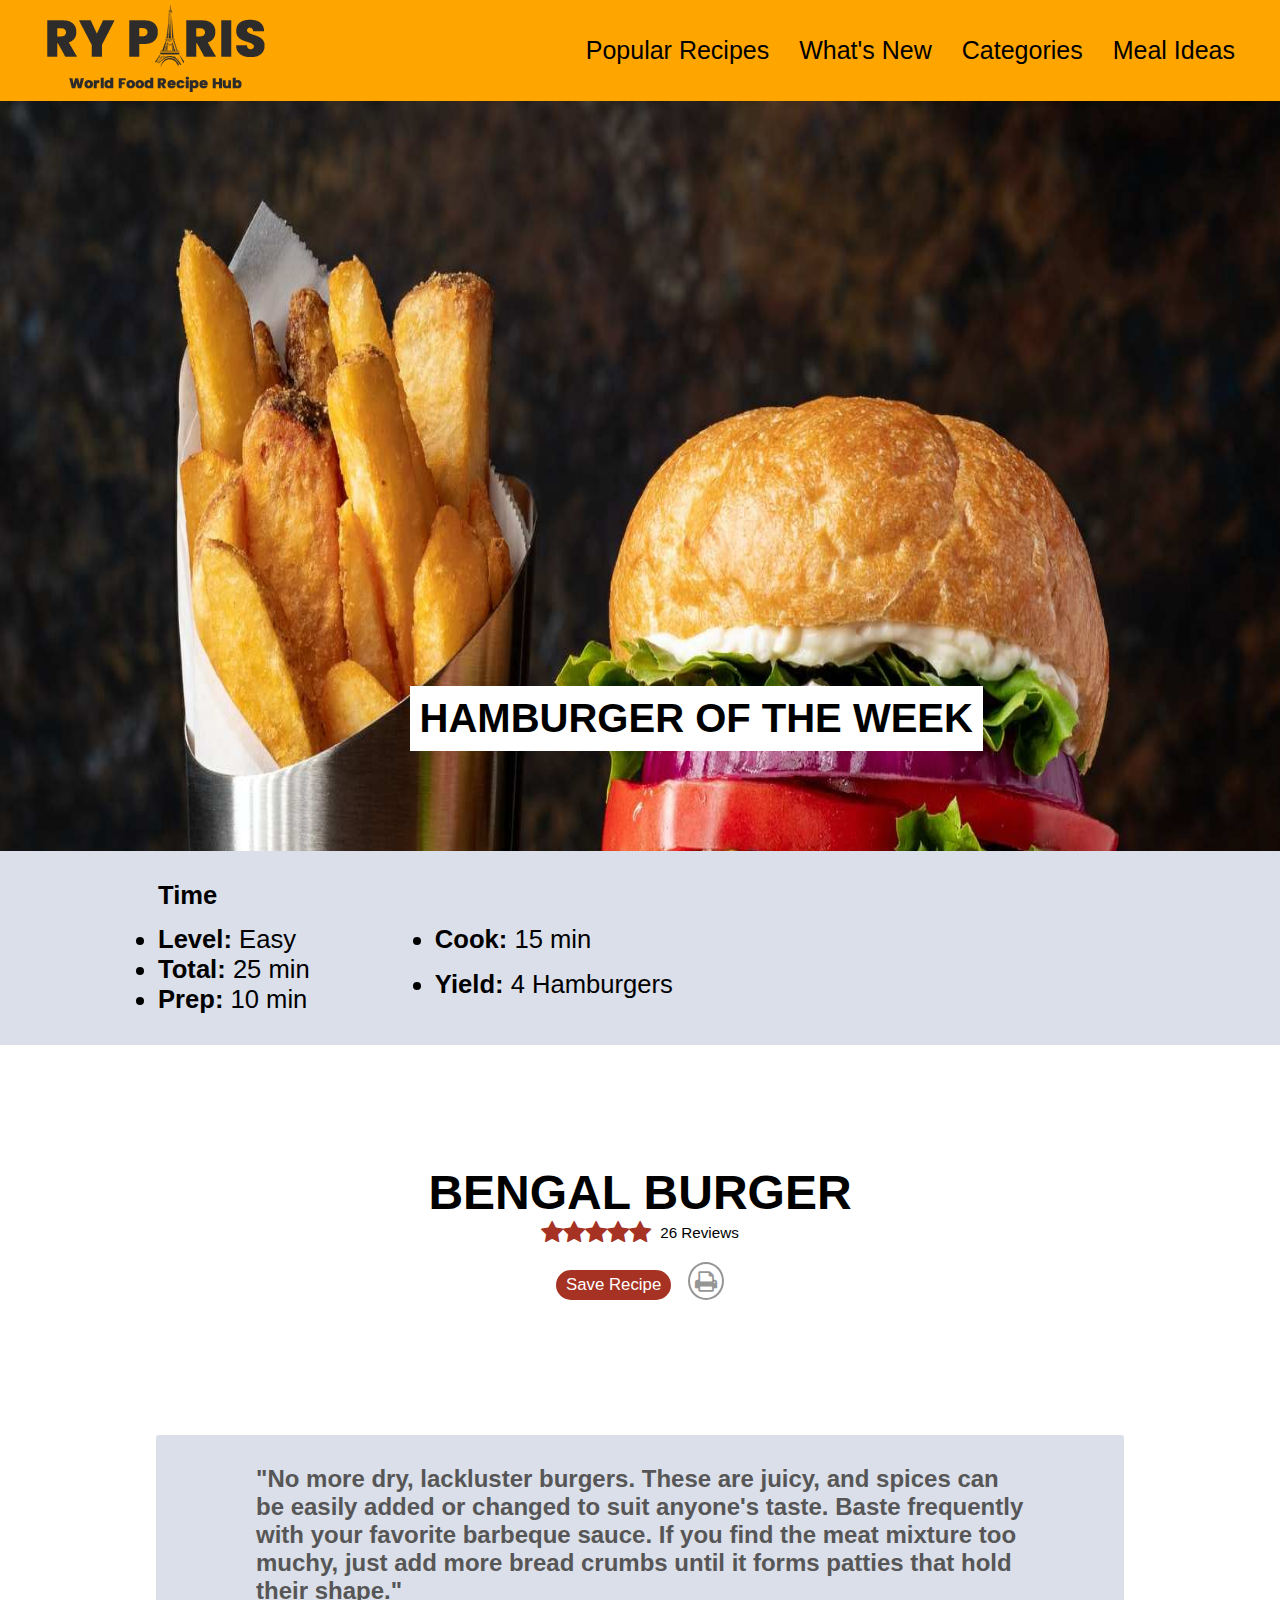
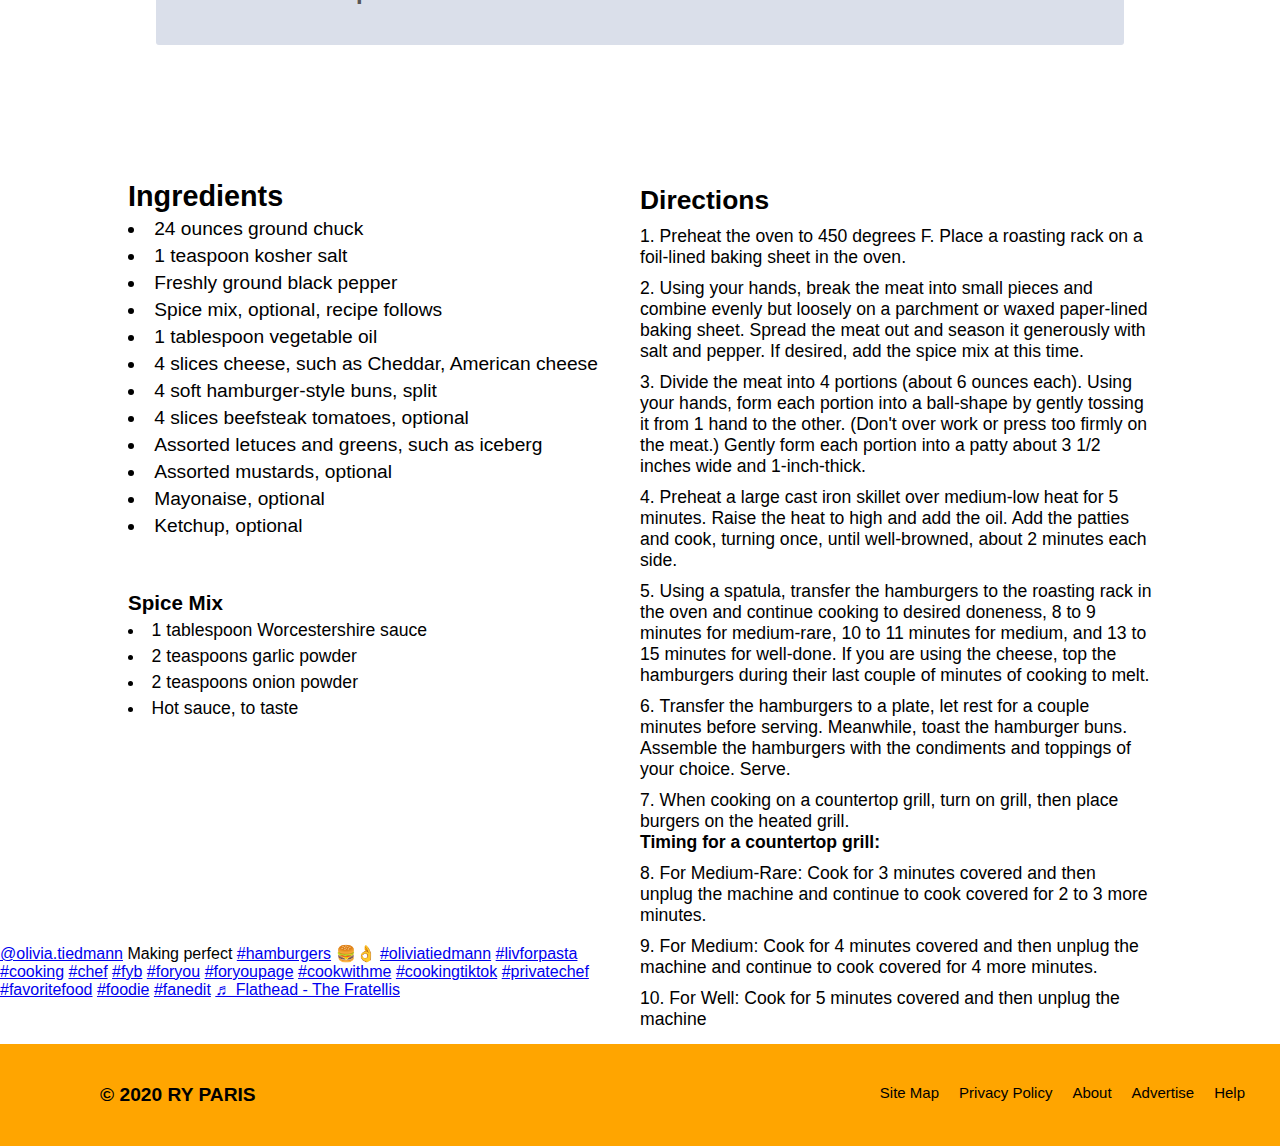
==== commit 59045e67: "added tiktok video" ====
--- a/recipe.html
+++ b/recipe.html
@@ -134,7 +134,17 @@
         </div>
     </div>
 
-    <footer>
+    <blockquote class="tiktok-embed" cite="https://www.tiktok.com/@olivia.tiedmann/video/7317341491758746926" data-video-id="7317341491758746926" style="max-width: 605px;min-width: 325px;" > 
+        <section> <a target="_blank" title="@olivia.tiedmann" href="https://www.tiktok.com/@olivia.tiedmann?refer=embed">@olivia.tiedmann</a> Making perfect <a title="hamburgers" target="_blank" href="https://www.tiktok.com/tag/hamburgers?refer=embed">#hamburgers</a> 🍔👌 
+            <a title="oliviatiedmann" target="_blank" href="https://www.tiktok.com/tag/oliviatiedmann?refer=embed">#oliviatiedmann</a> <a title="livforpasta" target="_blank" href="https://www.tiktok.com/tag/livforpasta?refer=embed">#livforpasta</a> 
+            <a title="cooking" target="_blank" href="https://www.tiktok.com/tag/cooking?refer=embed">#cooking</a> <a title="chef" target="_blank" href="https://www.tiktok.com/tag/chef?refer=embed">#chef</a> <a title="fyb" target="_blank" href="https://www.tiktok.com/tag/fyb?refer=embed">#fyb</a> 
+            <a title="foryou" target="_blank" href="https://www.tiktok.com/tag/foryou?refer=embed">#foryou</a> <a title="foryoupage" target="_blank" href="https://www.tiktok.com/tag/foryoupage?refer=embed">#foryoupage</a> <a title="cookwithme" target="_blank" href="https://www.tiktok.com/tag/cookwithme?refer=embed">#cookwithme</a> 
+            <a title="cookingtiktok" target="_blank" href="https://www.tiktok.com/tag/cookingtiktok?refer=embed">#cookingtiktok</a> <a title="privatechef" target="_blank" href="https://www.tiktok.com/tag/privatechef?refer=embed">#privatechef</a> <a title="favoritefood" target="_blank" href="https://www.tiktok.com/tag/favoritefood?refer=embed">#favoritefood</a> 
+            <a title="foodie" target="_blank" href="https://www.tiktok.com/tag/foodie?refer=embed">#foodie</a> <a title="fanedit" target="_blank" href="https://www.tiktok.com/tag/fanedit?refer=embed">#fanedit</a> <a target="_blank" title="♬ Flathead - The Fratellis" href="https://www.tiktok.com/music/Flathead-6928856467777554433?refer=embed">♬ Flathead - The Fratellis</a> 
+        </section> 
+    </blockquote> <script async src="https://www.tiktok.com/embed.js"></script>
+
+    <footer id="recipeFooter">
         <h5>&copy; 2020 RY PARIS</h5>
         <ul>
             <li><a href="#">Site Map</a></li>               
--- a/css/style.css
+++ b/css/style.css
@@ -462,4 +462,13 @@
 
 #listSplit {
     font-weight: bolder;
+}
+
+.tiktok-embed {
+    position: relative;
+    top: 25vh;
+}
+
+#recipeFooter {
+    top: 30vh;
 }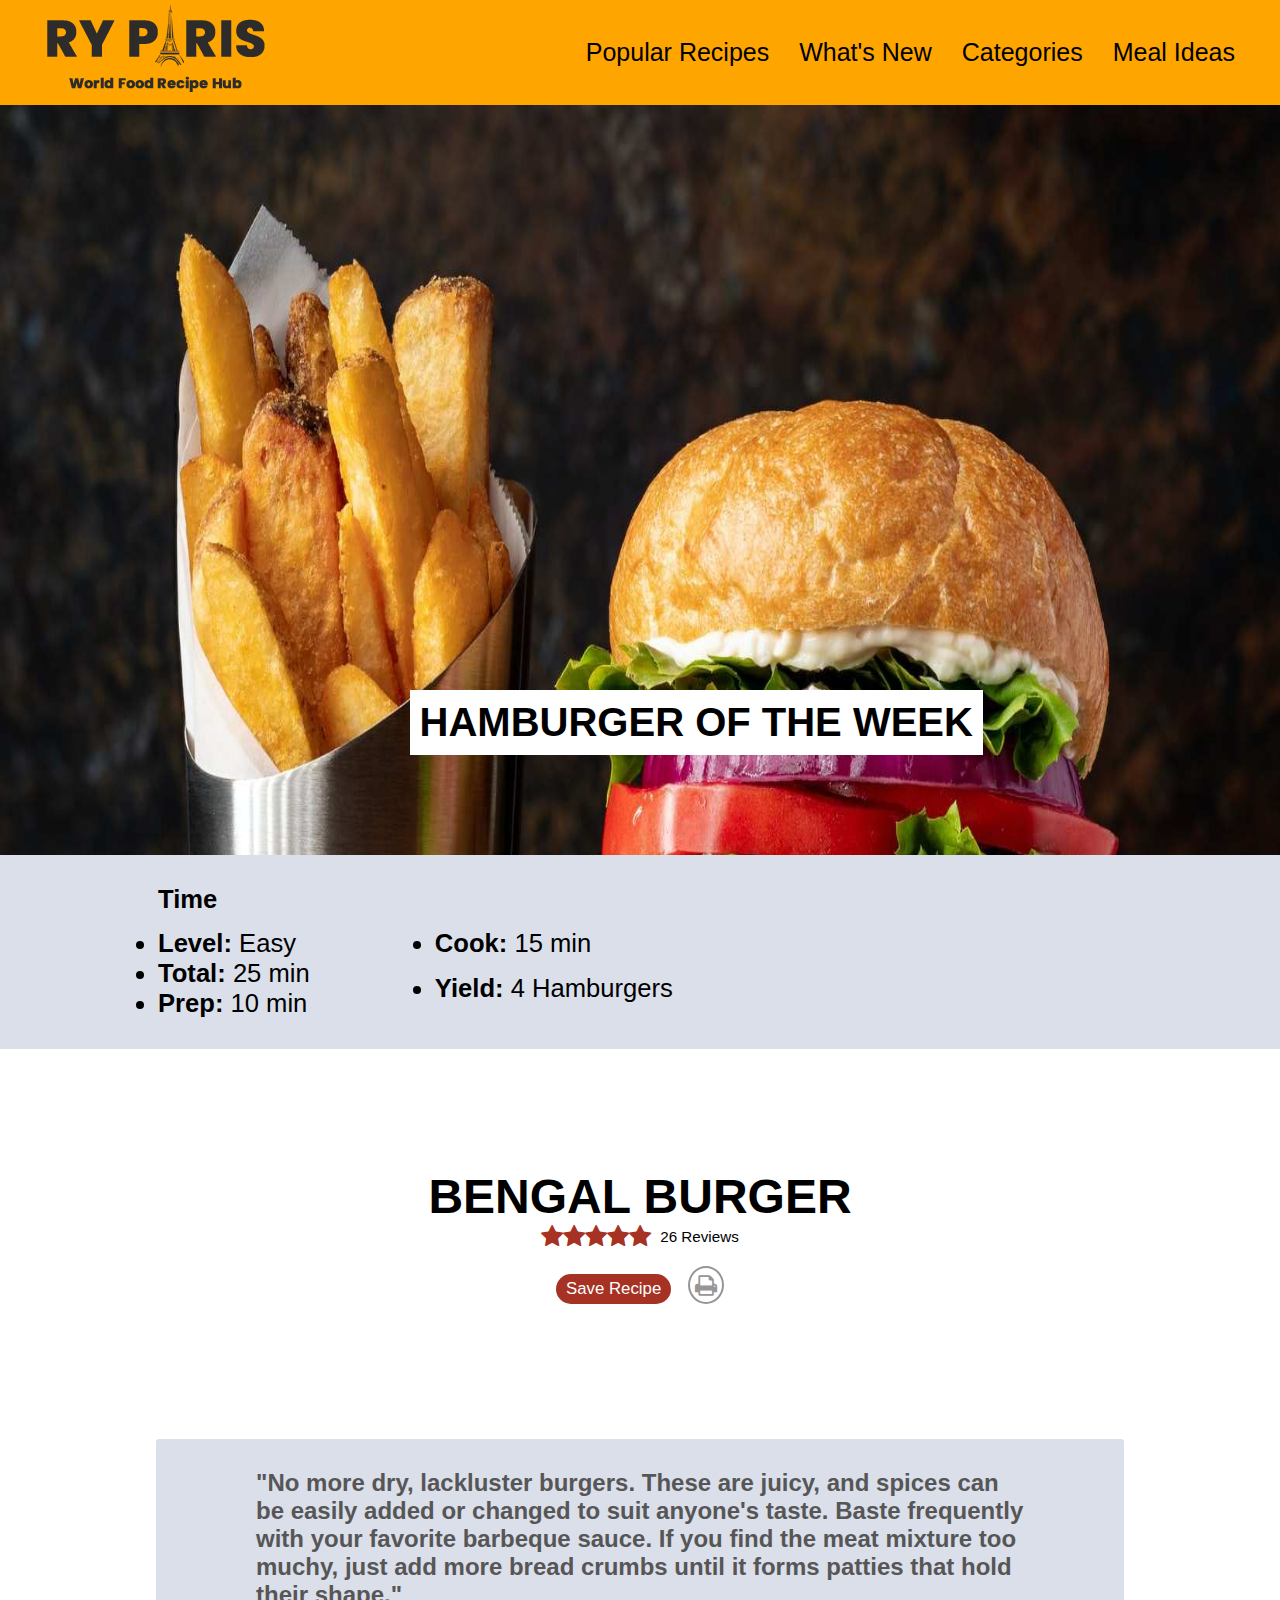
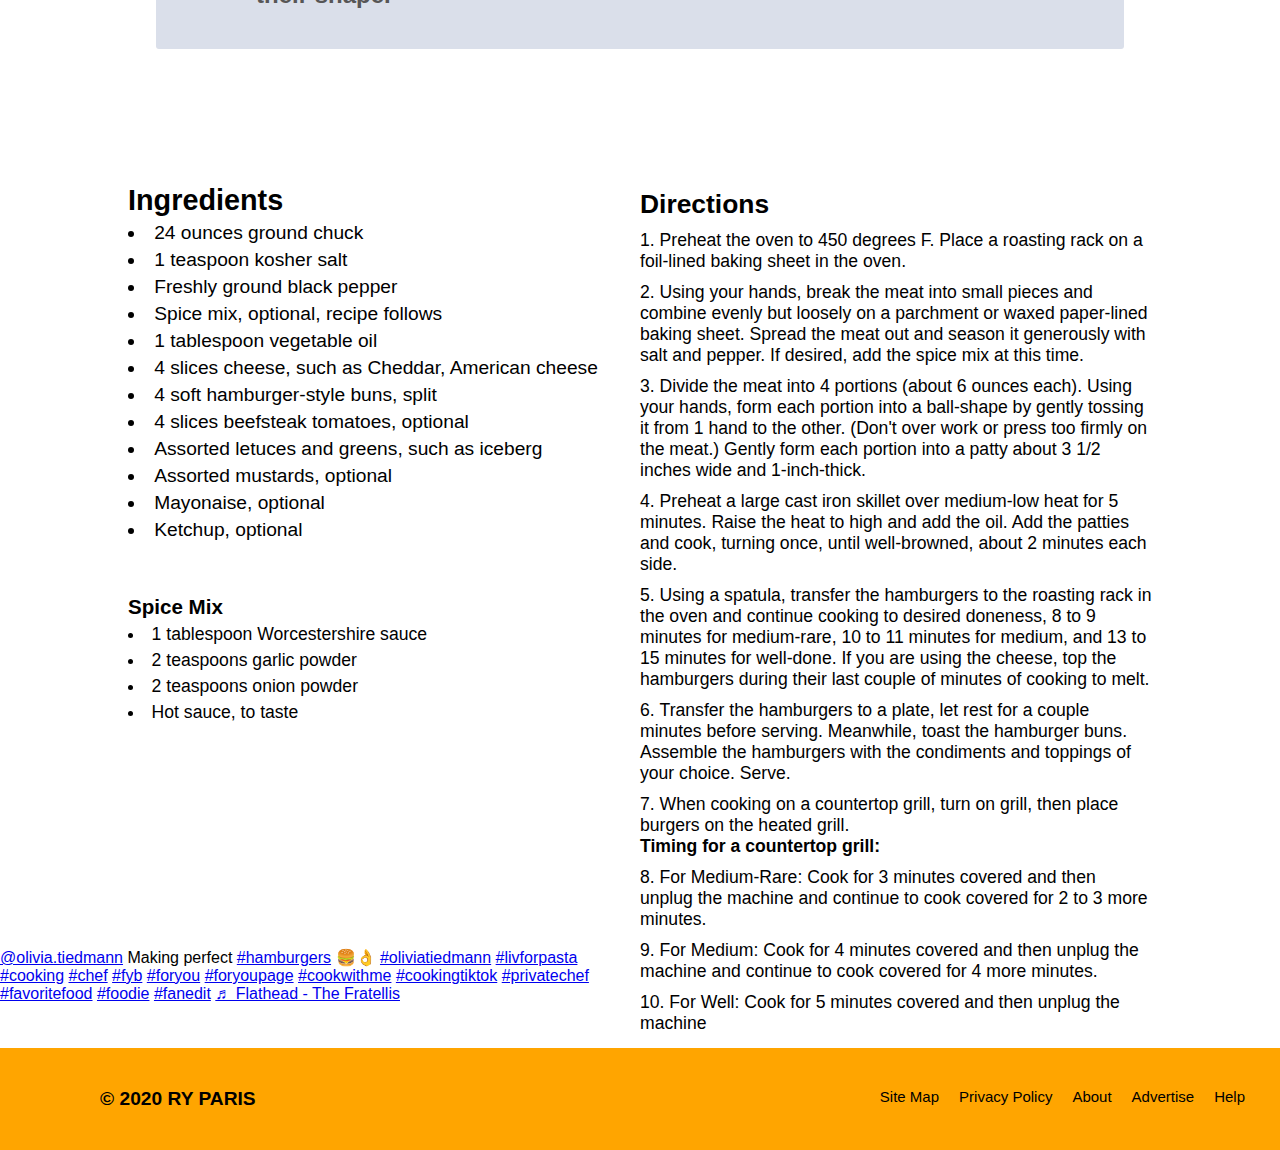
==== commit 5b900471: "linked html pages" ====
--- a/recipe.html
+++ b/recipe.html
@@ -9,10 +9,10 @@
 </head>
 <body>
     <div id="header">
-        <img id="ryparis-logo" src="./images/ryparis-logo.png">
+        <a href="./index.html"><img id="ryparis-logo" src="./images/ryparis-logo.png"></a>
         <nav>
             <ul>
-                <li><a href="#">Popular Recipes</a></li>
+                <li><a href="./recipe.html">Popular Recipes</a></li>
                 <li><a href="#">What's New</a></li>
                 <li><a href="#">Categories</a></li>
                 <li><a href="#">Meal Ideas</a></li>
